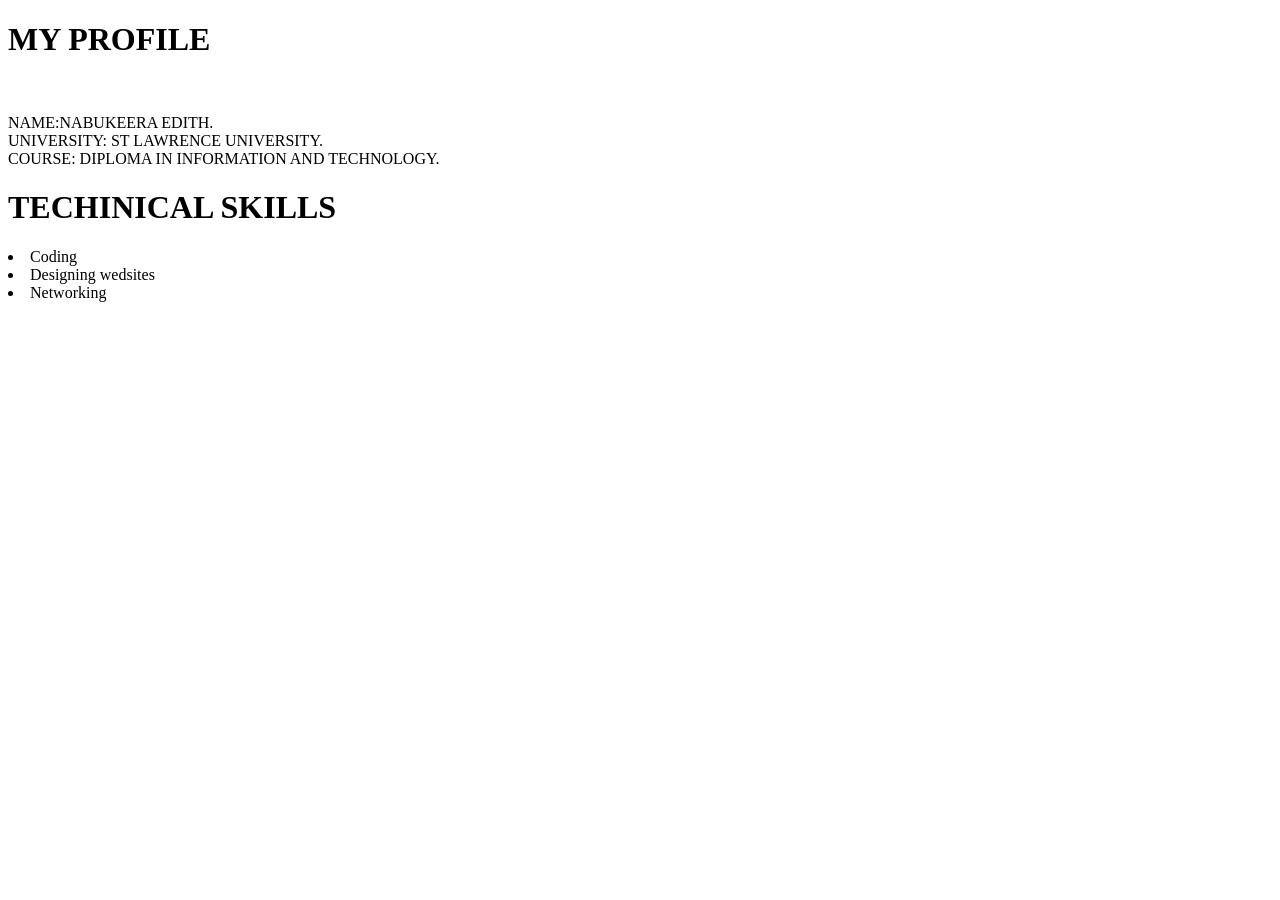
==== edith/index.html @ bb6abff3 "Edith and Joseph" ====
<!DOCTYPE html>
<html lang="en">
<head>
    <meta charset="UTF-8">
    <meta name="viewport" content="width=device-width, initial-scale=1.0">
    <title>My profile</title>
</head>
<body>
    <div>
    <h1>MY PROFILE</h1>
    <IMg></IMg>
    <P>NAME:NABUKEERA EDITH. <br>
        UNIVERSITY: ST LAWRENCE UNIVERSITY. <br>
        COURSE: DIPLOMA IN INFORMATION AND TECHNOLOGY.

    </P>
    </div>
    <h1>TECHINICAL SKILLS</h1>
    <li>Coding</li>
    <li>Designing wedsites</li>
    <li>Networking</li>
    
</body>
</html>
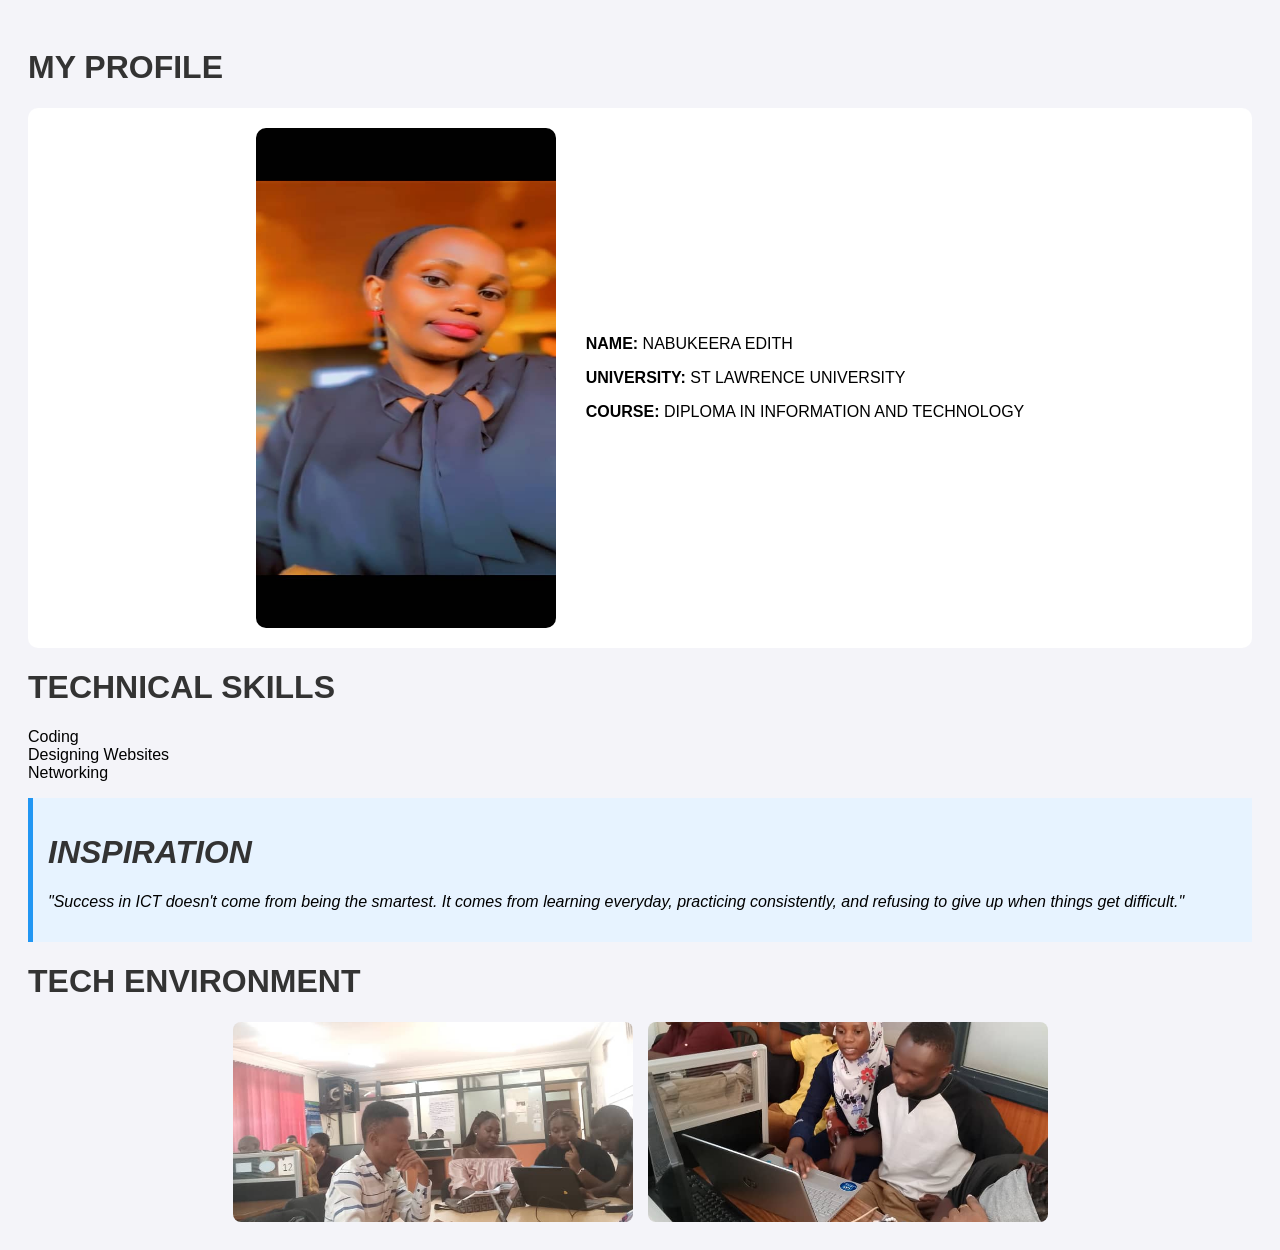
==== commit e0e45470: "edith's edit" ====
--- a/edith/index.html
+++ b/edith/index.html
@@ -3,22 +3,43 @@
 <head>
     <meta charset="UTF-8">
     <meta name="viewport" content="width=device-width, initial-scale=1.0">
-    <title>My profile</title>
+    <title>My Profile</title>
+    <link rel="stylesheet" href="edith.css">
 </head>
 <body>
-    <div>
+
     <h1>MY PROFILE</h1>
-    <IMg></IMg>
-    <P>NAME:NABUKEERA EDITH. <br>
-        UNIVERSITY: ST LAWRENCE UNIVERSITY. <br>
-        COURSE: DIPLOMA IN INFORMATION AND TECHNOLOGY.
 
-    </P>
+    <div class="profile-container">
+         <img src="edith.jpeg" alt="EDITH IMAGE" class="profile-img">
+         <div class="bio">
+             <p><b>NAME:</b> NABUKEERA EDITH</p>
+             <p><b>UNIVERSITY:</b> ST LAWRENCE UNIVERSITY</p>
+             <p><b>COURSE:</b> DIPLOMA IN INFORMATION AND TECHNOLOGY</p>
+         </div>
+    </div> 
+
+    <div class="skills">
+        <h1>TECHNICAL SKILLS</h1>
+        <ul>
+            <li>Coding</li>
+            <li>Designing Websites</li>
+            <li>Networking</li>
+        </ul>
     </div>
-    <h1>TECHINICAL SKILLS</h1>
-    <li>Coding</li>
-    <li>Designing wedsites</li>
-    <li>Networking</li>
+
+    <div class="inspiration">
+         <h1>INSPIRATION</h1>
+         <p><em>"Success in ICT doesn't come from being the smartest. It comes from learning everyday, practicing consistently, and refusing to give up when things get difficult."</em></p>
+    </div>
+
+    <div class="gallery">
+        <h1>TECH ENVIRONMENT</h1>
+        <div class="image-grid">
+            <img src="tech1.jpg" alt="Coding">
+            <img src="tech2.jpg" alt="Networking">
+        </div>
+    </div>
     
 </body>
 </html>
--- a/edith/edith.css
+++ b/edith/edith.css
@@ -0,0 +1,48 @@
+body {
+    font-family: Arial, sans-serif;
+    background-color: #f4f4f9;
+    padding: 20px;
+}
+
+h1 { color: #333; }
+
+.profile-container {
+    display: flex;
+    justify-content: center;
+    align-items: center;
+    gap: 30px;
+    background: white;
+    padding: 20px;
+    border-radius: 10px;
+}
+
+.profile-img {
+    height: 500px;
+    width: 300px;
+    border-radius: 10px;
+}
+
+.skills ul {
+    list-style-type: none;
+    padding: 0;
+}
+
+.inspiration {
+    font-style: italic;
+    background: #e7f3ff;
+    padding: 15px;
+    border-left: 5px solid #2196F3;
+}
+
+.image-grid {
+    display: flex;
+    justify-content: center;
+    gap: 15px;
+}
+
+.image-grid img {
+    width: 400px;
+    height: 200px;
+    object-fit: cover;
+    border-radius: 8px;
+}
